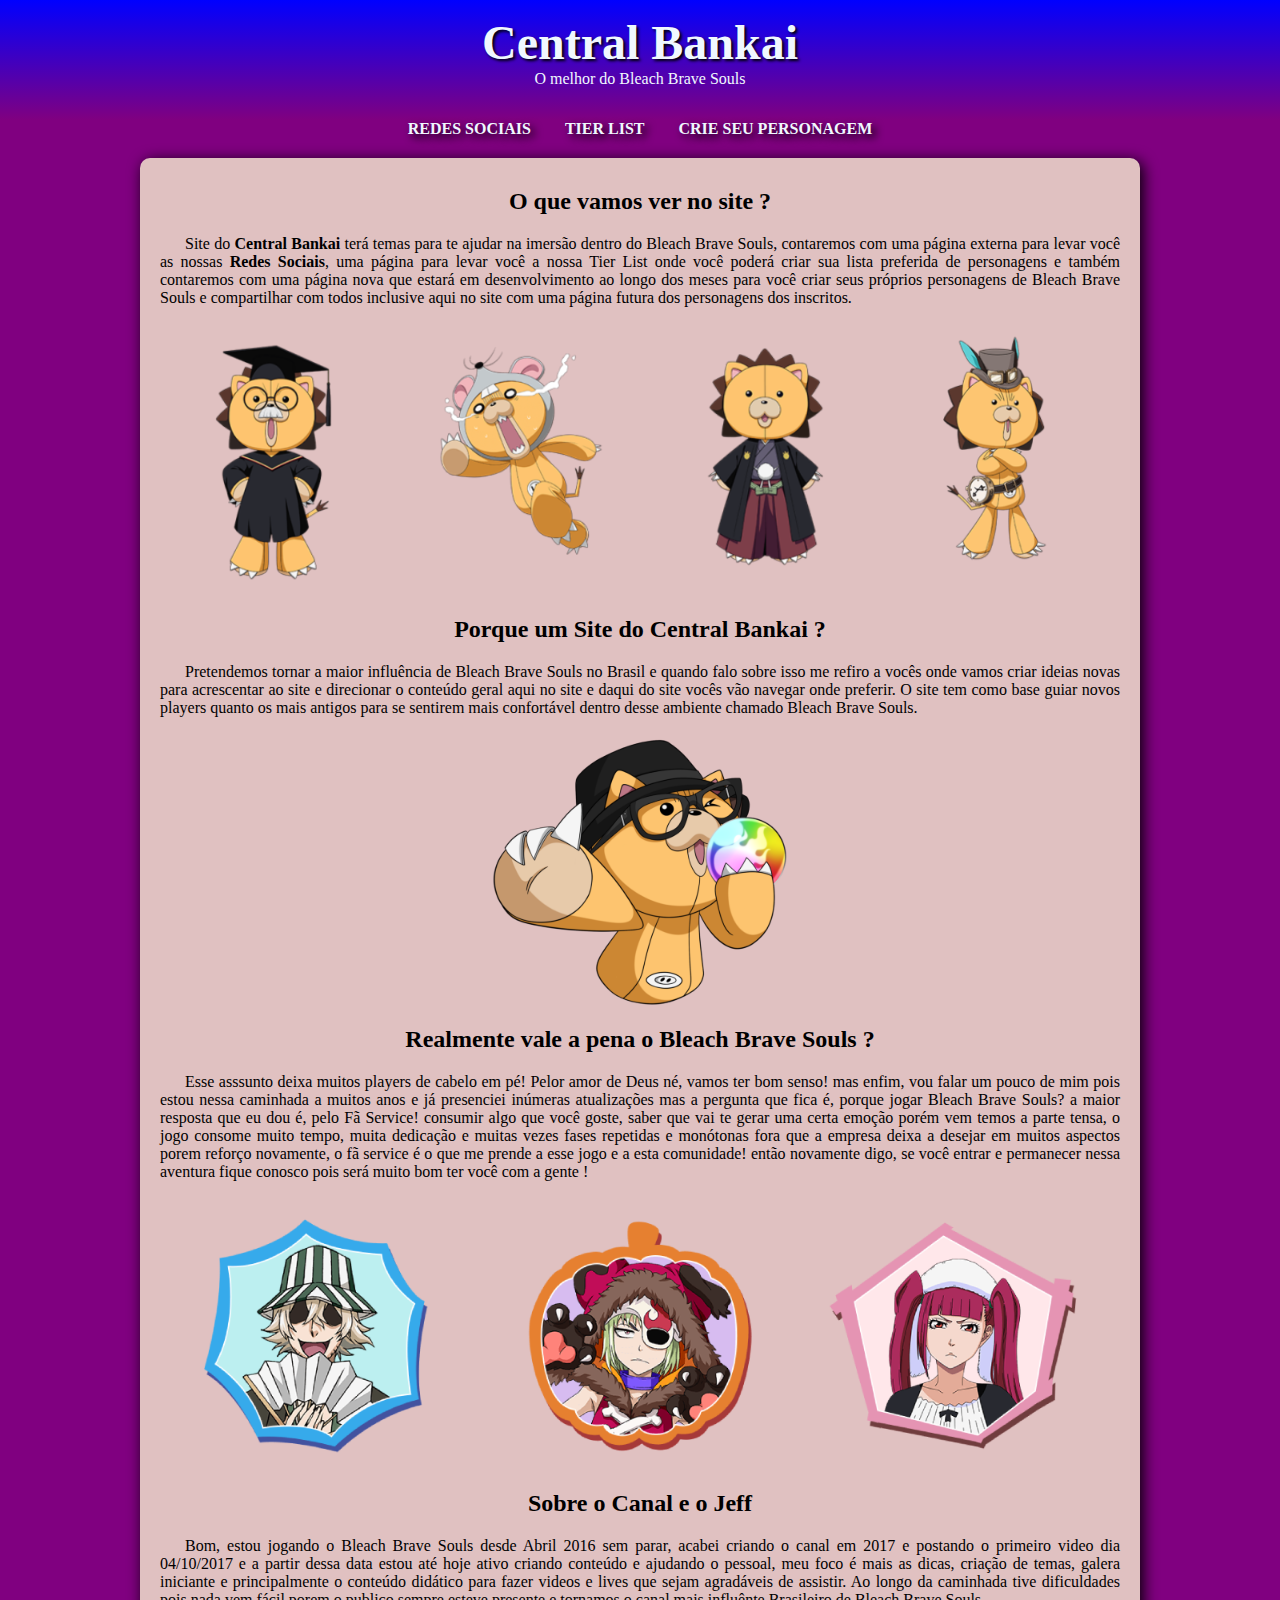
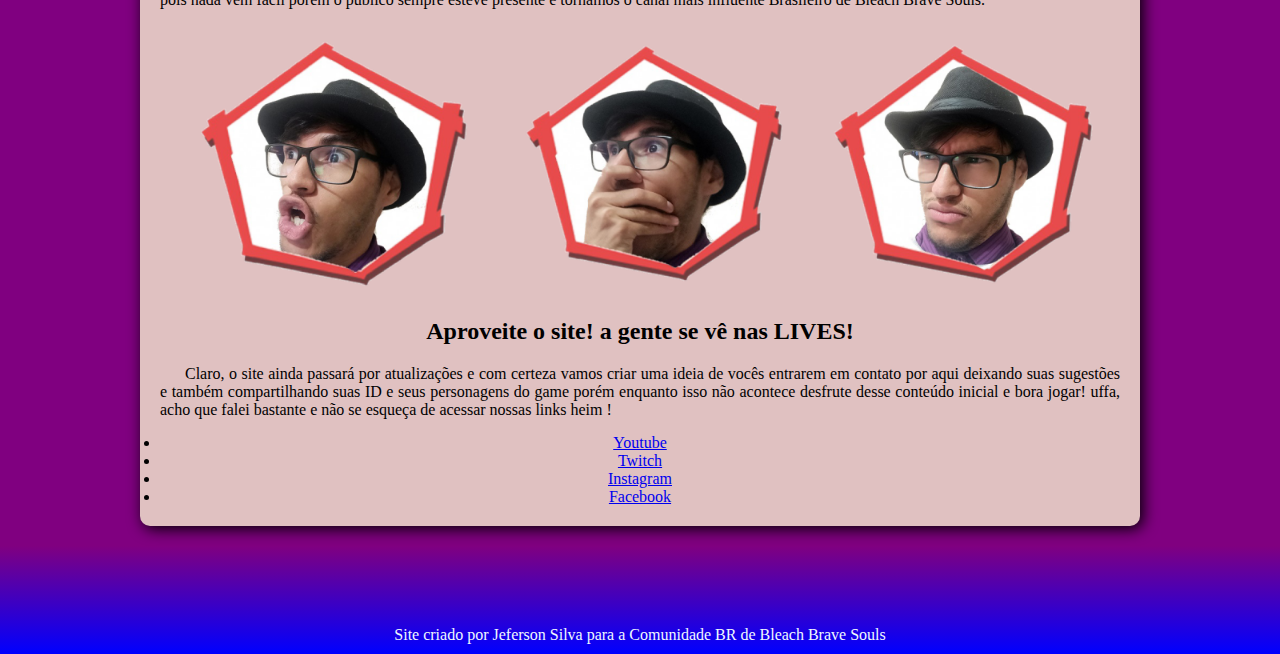
==== index.html @ f64adb1a "Commit Inicial do Site" ====
<!DOCTYPE html>
<html lang="pt-br">
<head>
    <meta charset="UTF-8">
    <meta http-equiv="X-UA-Compatible" content="IE=edge">
    <meta name="viewport" content="width=device-width, initial-scale=1.0">
    <link rel="shortcut icon" href="favicon/favicon-32x32.png" type="image/x-icon">
    <title>Central Bankai</title>
    <link rel="stylesheet" href="style.css">
</head>
<body>
    <header>
        <h1>Central Bankai</h1>
        <p>O melhor do Bleach Brave Souls</p>
    </header>
    <nav>
        <a href="redes.html" rel="internal">Redes Sociais</a>
        <a href="tierlist.html" rel="internal">Tier List</a>
        <a href="crie.html" rel="internal">Crie seu Personagem</a>
    </nav>
    <main>
        <article>
            <h2>O que vamos ver no site ?</h2>
          <p>
            Site do <strong>Central Bankai</strong> terá temas para te ajudar na imersão dentro do Bleach Brave Souls, contaremos com uma página externa para levar você as nossas <strong>Redes Sociais</strong>, uma página para levar você a nossa Tier List onde você poderá criar sua lista preferida de personagens e também contaremos com uma página nova que estará em desenvolvimento ao longo dos meses para você criar seus próprios personagens de Bleach Brave Souls e compartilhar com todos inclusive aqui no site com uma página futura 
            dos personagens dos inscritos.
          </p>
           <picture>
               <source media="(max-width: 600px)" srcset="img/kon.P.png">
               <source media="(max-width: 800px)" srcset="img/kon.M.png">
              <img src="img/kon.G.png" alt="kon">
            </picture>
          <h2>Porque um Site do Central Bankai ?</h2>
          <p>
            Pretendemos tornar a maior influência de Bleach Brave Souls no Brasil e quando falo sobre
            isso me refiro a vocês onde vamos criar ideias novas para acrescentar ao site e direcionar
            o conteúdo geral aqui no site e daqui do site vocês vão navegar onde preferir. O site tem como base guiar novos players quanto os mais antigos para se sentirem mais confortável dentro desse ambiente chamado Bleach Brave Souls.
          </p>
          <picture>
              <source media="(max-width: 600px)" srcset="img/logo3.png">
              <img src="img/logo2.png" alt="logo do central">
          </picture>
          <h2>Realmente vale a pena o Bleach Brave Souls ?</h2>
          <p>Esse asssunto deixa muitos players de cabelo em pé! Pelor amor de Deus né, vamos ter bom senso! mas enfim, vou falar um pouco de mim pois estou nessa caminhada a muitos anos e já presenciei inúmeras atualizações mas a pergunta que fica é, porque jogar Bleach Brave Souls? a maior resposta que eu dou é, pelo Fã Service! consumir algo que você goste, saber que vai te gerar uma certa emoção porém vem temos a parte tensa, o jogo consome muito tempo, muita dedicação e muitas vezes fases repetidas e monótonas fora que a empresa deixa a desejar em muitos aspectos porem reforço novamente, o fã service é o que me prende a esse jogo e a esta comunidade! então novamente digo, se você entrar e permanecer nessa aventura fique conosco pois será muito bom ter você com a gente !</p>
        </article>
        <picture>
            <source media="(max-width: 600px)" srcset="img/logo4p.png">
            <img src="img/logo4g.png" alt="logo4">
        </picture>
        <h2>Sobre o Canal e o Jeff</h2>
        <p>Bom, estou jogando o Bleach Brave Souls desde Abril 2016 sem parar, acabei criando o canal em 2017 e postando o primeiro video dia 04/10/2017 e a partir dessa data estou até hoje ativo criando conteúdo e ajudando o pessoal, meu foco é mais as dicas, criação de temas, galera iniciante e principalmente o conteúdo didático para fazer videos e lives que sejam agradáveis de assistir. Ao longo da caminhada tive dificuldades pois nada vem fácil porem o publico sempre esteve presente e tornamos o canal mais influênte Brasileiro de Bleach Brave Souls.</p>
        <picture>
            <source media="(max-width: 600px)" srcset="img/logo5p.png">
            <img src="img/logo5g.png" alt="logojeff">
        </picture>
        <h2>Aproveite o site! a gente se vê nas LIVES!</h2>
        <p>Claro, o site ainda passará por atualizações e com certeza vamos criar uma ideia de vocês entrarem em contato por aqui deixando suas sugestões e também compartilhando suas ID e seus personagens do game porém enquanto isso não acontece desfrute desse conteúdo inicial e bora jogar! uffa, acho que falei bastante e não se esqueça de acessar nossas links heim !</p>
        <ul>
            <li><a href="https://www.youtube.com/centralbankai" target="_blank" rel="external">Youtube</a></li>
            <li><a href="https://www.twitch.tv/centralbankai" target="_blank" rel="external">Twitch</a></li>
            <li><a href="https://www.instagram.com/centralbankai" target="_blank" rel="external">Instagram</a></li>
            <li><a href="https://www.facebook.com/groups/Centralbankai" target="_blank" rel="external">Facebook</a></li>
        </ul>
    </main>
    <footer>Site criado por Jeferson Silva para a Comunidade BR de Bleach Brave Souls</footer>
</body>
</html>
---- style.css ----
* {
    box-sizing: border-box;
    margin: 0;
    padding: 0;
}

body {
    background-color: purple;
}

header {
   background-image: linear-gradient(to bottom, blue, purple);
   color: aliceblue;
   min-height: 120px;
   text-align: center;
   padding-top: 15px;
}

header h1 {
   font-size: 3em;
   text-shadow: 02px 02px 03px black;
}

header p {
      margin: 0px;
}

nav {
   background-color: purple;
   text-align: center;
   padding-bottom: 20px;
}

nav a {
    color: aliceblue;
    font-weight: bold;
    text-shadow: 04px 04px 08px black;
    padding: 15px;
    text-decoration: none;
    text-transform: uppercase;
}

nav a:hover {
    background-color: rgba(29, 16, 16, 0.425);
    border-radius: 05px;
    transition-duration: 0.3s;
}


main {
  background-color: rgb(224, 193, 193);
  margin: auto;
  min-width: 300px;
  max-width: 1000px;
  padding: 20px;
  margin-bottom: 20px;
  border-radius: 10px;
  box-shadow: 03px 03px 15px black;
  text-align: center;
  text-justify: auto;
}

h2 {
    padding: 05px;
    margin: 05px;
}

main p {
    margin: 15px 0px;
    text-align: justify;
    text-indent: 25px;
    
}

img {
    width: 100%;
}

article {

}

footer {
   background-image: linear-gradient(to top, blue, purple);
   padding: 80px;
   padding-bottom: 10px;
   color: aliceblue;
   text-align: center;
}
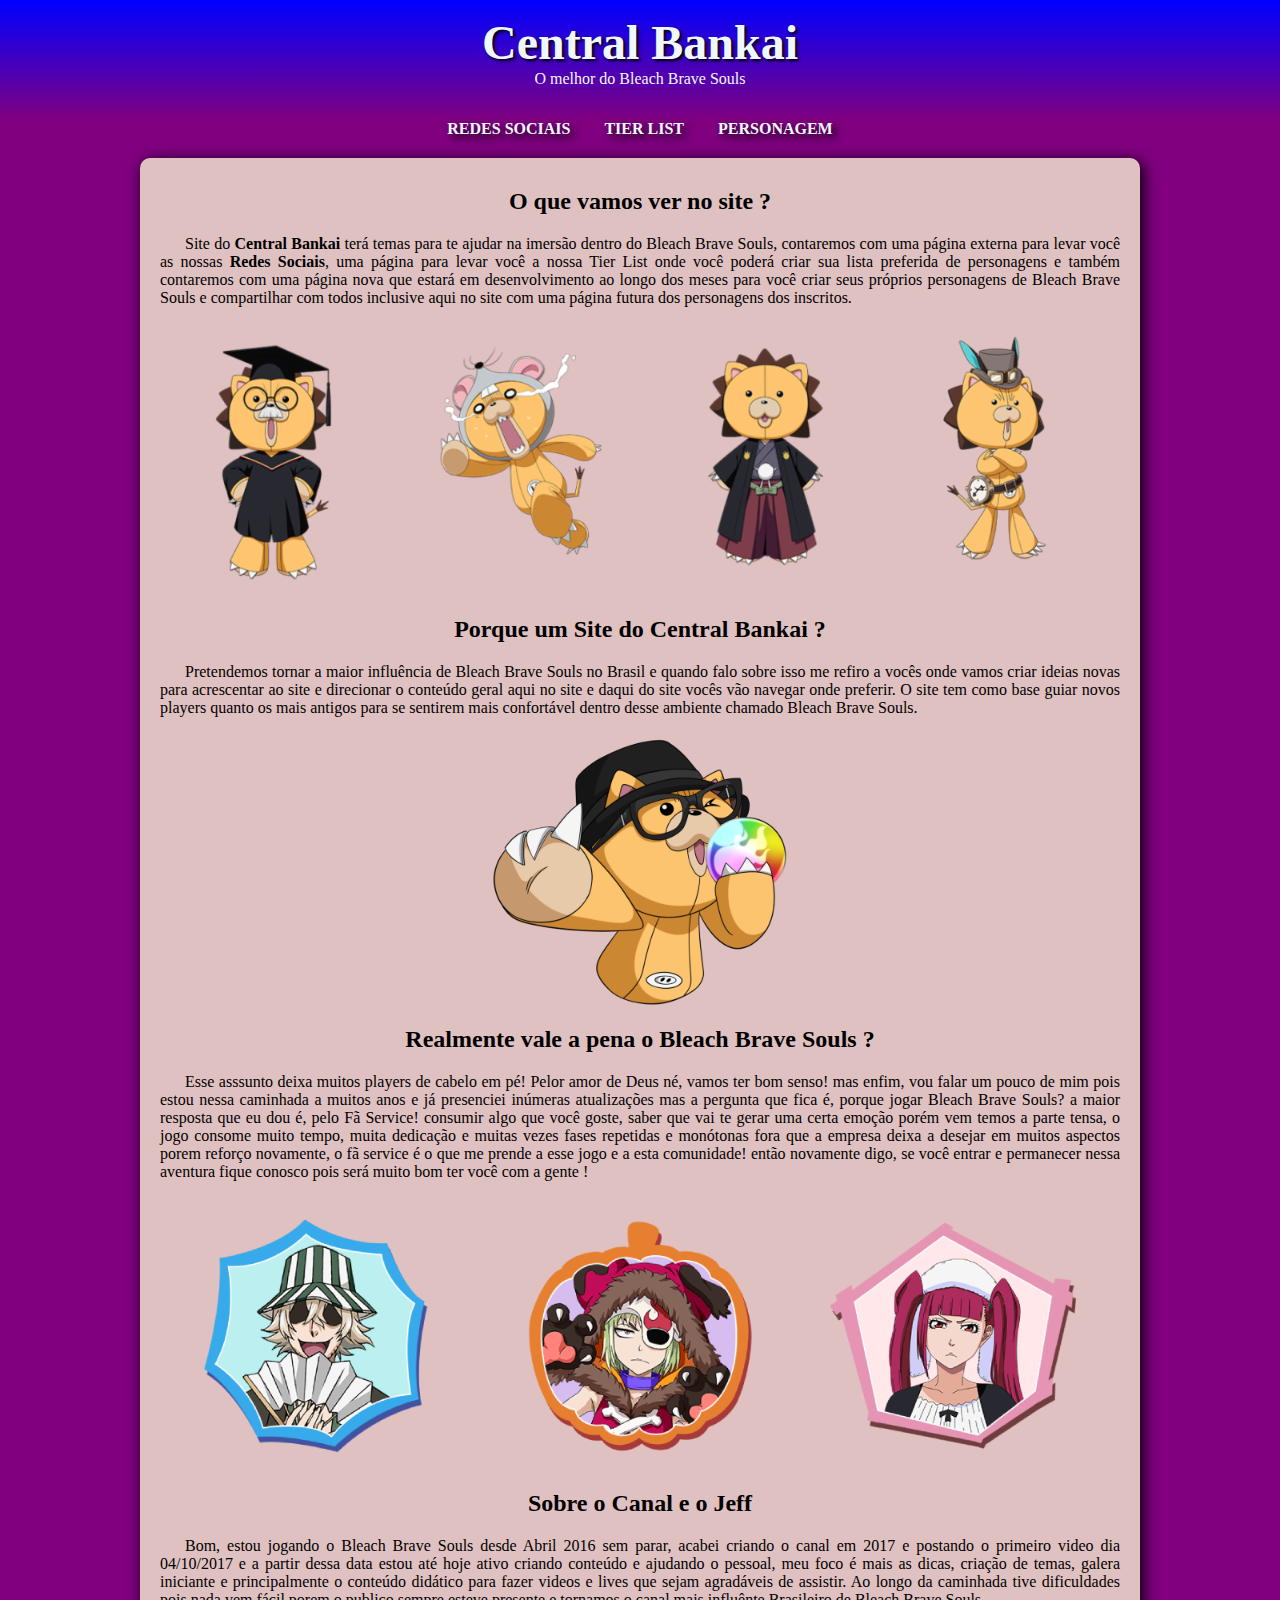
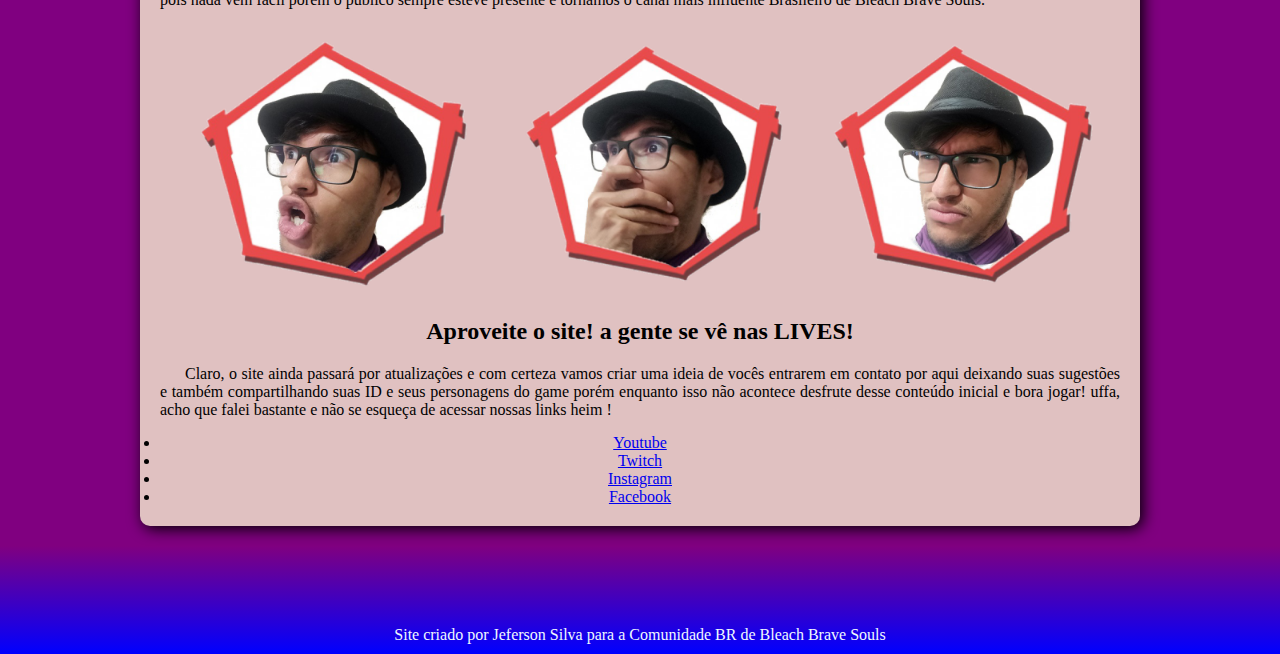
==== commit 82f56a8e: "mudança no index" ====
--- a/index.html
+++ b/index.html
@@ -16,7 +16,7 @@
     <nav>
         <a href="redes.html" rel="internal">Redes Sociais</a>
         <a href="tierlist.html" rel="internal">Tier List</a>
-        <a href="crie.html" rel="internal">Crie seu Personagem</a>
+        <a href="crie.html" rel="internal">Personagem</a>
     </nav>
     <main>
         <article>
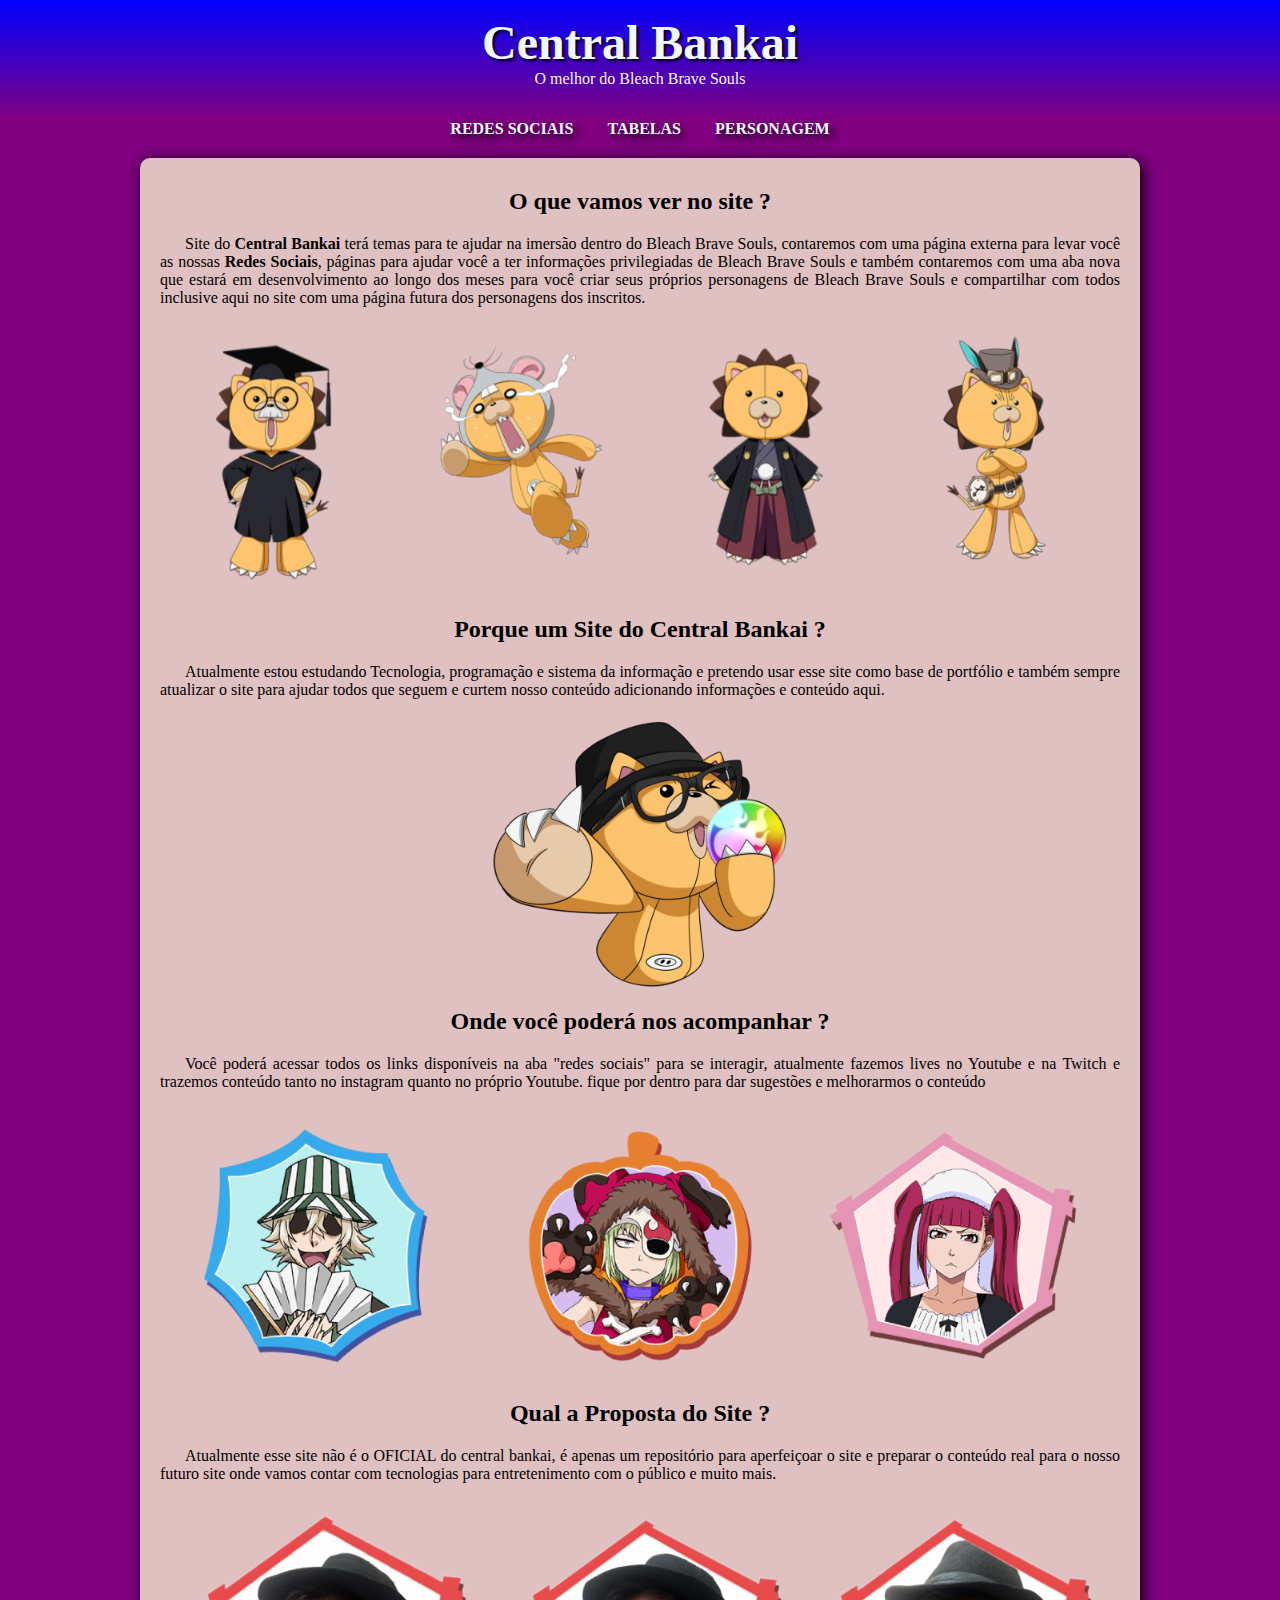
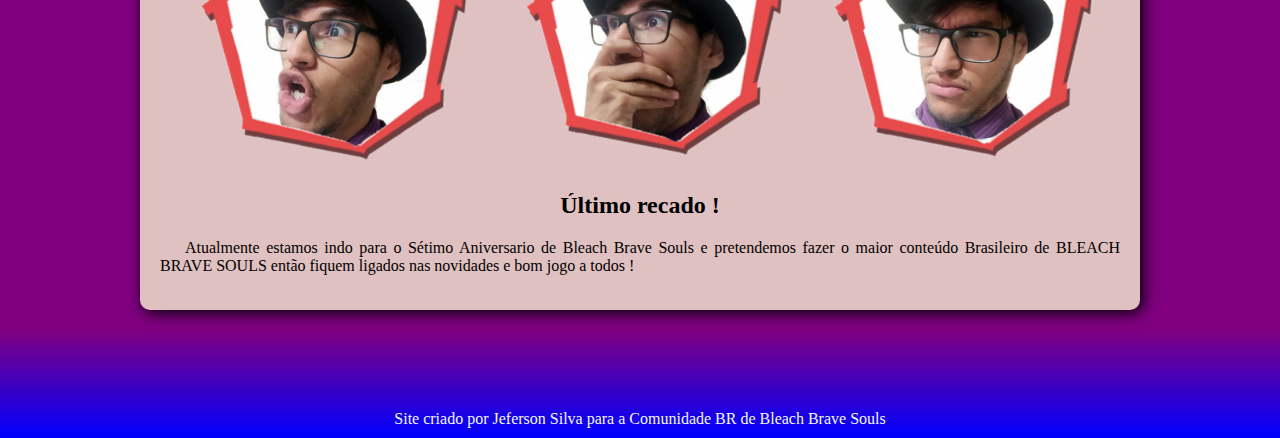
==== commit 8c963c26: "mudanças" ====
--- a/index.html
+++ b/index.html
@@ -15,14 +15,14 @@
     </header>
     <nav>
         <a href="redes.html" rel="internal">Redes Sociais</a>
-        <a href="tierlist.html" rel="internal">Tier List</a>
+        <a href="tabelas.html" rel="internal">Tabelas</a>
         <a href="crie.html" rel="internal">Personagem</a>
     </nav>
     <main>
         <article>
             <h2>O que vamos ver no site ?</h2>
           <p>
-            Site do <strong>Central Bankai</strong> terá temas para te ajudar na imersão dentro do Bleach Brave Souls, contaremos com uma página externa para levar você as nossas <strong>Redes Sociais</strong>, uma página para levar você a nossa Tier List onde você poderá criar sua lista preferida de personagens e também contaremos com uma página nova que estará em desenvolvimento ao longo dos meses para você criar seus próprios personagens de Bleach Brave Souls e compartilhar com todos inclusive aqui no site com uma página futura 
+            Site do <strong>Central Bankai</strong> terá temas para te ajudar na imersão dentro do Bleach Brave Souls, contaremos com uma página externa para levar você as nossas <strong>Redes Sociais</strong>, páginas para ajudar você a ter informações privilegiadas de Bleach Brave Souls e também contaremos com uma aba nova que estará em desenvolvimento ao longo dos meses para você criar seus próprios personagens de Bleach Brave Souls e compartilhar com todos inclusive aqui no site com uma página futura 
             dos personagens dos inscritos.
           </p>
            <picture>
@@ -32,35 +32,28 @@
             </picture>
           <h2>Porque um Site do Central Bankai ?</h2>
           <p>
-            Pretendemos tornar a maior influência de Bleach Brave Souls no Brasil e quando falo sobre
-            isso me refiro a vocês onde vamos criar ideias novas para acrescentar ao site e direcionar
-            o conteúdo geral aqui no site e daqui do site vocês vão navegar onde preferir. O site tem como base guiar novos players quanto os mais antigos para se sentirem mais confortável dentro desse ambiente chamado Bleach Brave Souls.
+            Atualmente estou estudando Tecnologia, programação e sistema da informação e pretendo usar esse site como base de portfólio e também sempre atualizar o site para ajudar todos que seguem e curtem nosso conteúdo adicionando informações e conteúdo aqui.
           </p>
           <picture>
               <source media="(max-width: 600px)" srcset="img/logo3.png">
               <img src="img/logo2.png" alt="logo do central">
           </picture>
-          <h2>Realmente vale a pena o Bleach Brave Souls ?</h2>
-          <p>Esse asssunto deixa muitos players de cabelo em pé! Pelor amor de Deus né, vamos ter bom senso! mas enfim, vou falar um pouco de mim pois estou nessa caminhada a muitos anos e já presenciei inúmeras atualizações mas a pergunta que fica é, porque jogar Bleach Brave Souls? a maior resposta que eu dou é, pelo Fã Service! consumir algo que você goste, saber que vai te gerar uma certa emoção porém vem temos a parte tensa, o jogo consome muito tempo, muita dedicação e muitas vezes fases repetidas e monótonas fora que a empresa deixa a desejar em muitos aspectos porem reforço novamente, o fã service é o que me prende a esse jogo e a esta comunidade! então novamente digo, se você entrar e permanecer nessa aventura fique conosco pois será muito bom ter você com a gente !</p>
+          <h2>Onde você poderá nos acompanhar ?</h2>
+          <p>Você poderá acessar todos os links disponíveis na aba "redes sociais" para se interagir, atualmente fazemos lives no Youtube e na Twitch e trazemos conteúdo tanto no instagram quanto no próprio Youtube. fique por dentro para dar sugestões e melhorarmos o conteúdo</p>
         </article>
         <picture>
             <source media="(max-width: 600px)" srcset="img/logo4p.png">
             <img src="img/logo4g.png" alt="logo4">
         </picture>
-        <h2>Sobre o Canal e o Jeff</h2>
-        <p>Bom, estou jogando o Bleach Brave Souls desde Abril 2016 sem parar, acabei criando o canal em 2017 e postando o primeiro video dia 04/10/2017 e a partir dessa data estou até hoje ativo criando conteúdo e ajudando o pessoal, meu foco é mais as dicas, criação de temas, galera iniciante e principalmente o conteúdo didático para fazer videos e lives que sejam agradáveis de assistir. Ao longo da caminhada tive dificuldades pois nada vem fácil porem o publico sempre esteve presente e tornamos o canal mais influênte Brasileiro de Bleach Brave Souls.</p>
+        <h2>Qual a Proposta do Site ?</h2>
+        <p>Atualmente esse site não é o OFICIAL do central bankai, é apenas um repositório para aperfeiçoar o site e preparar o conteúdo real para o nosso futuro site onde vamos contar com tecnologias para entretenimento com o público e muito mais.</p>
         <picture>
             <source media="(max-width: 600px)" srcset="img/logo5p.png">
             <img src="img/logo5g.png" alt="logojeff">
         </picture>
-        <h2>Aproveite o site! a gente se vê nas LIVES!</h2>
-        <p>Claro, o site ainda passará por atualizações e com certeza vamos criar uma ideia de vocês entrarem em contato por aqui deixando suas sugestões e também compartilhando suas ID e seus personagens do game porém enquanto isso não acontece desfrute desse conteúdo inicial e bora jogar! uffa, acho que falei bastante e não se esqueça de acessar nossas links heim !</p>
-        <ul>
-            <li><a href="https://www.youtube.com/centralbankai" target="_blank" rel="external">Youtube</a></li>
-            <li><a href="https://www.twitch.tv/centralbankai" target="_blank" rel="external">Twitch</a></li>
-            <li><a href="https://www.instagram.com/centralbankai" target="_blank" rel="external">Instagram</a></li>
-            <li><a href="https://www.facebook.com/groups/Centralbankai" target="_blank" rel="external">Facebook</a></li>
-        </ul>
+        <h2>Último recado !</h2>
+        <p>Atualmente estamos indo para o Sétimo Aniversario de Bleach Brave Souls e pretendemos fazer o maior conteúdo Brasileiro de BLEACH BRAVE SOULS então fiquem ligados nas novidades e bom jogo a todos !</p>
+       
     </main>
     <footer>Site criado por Jeferson Silva para a Comunidade BR de Bleach Brave Souls</footer>
 </body>
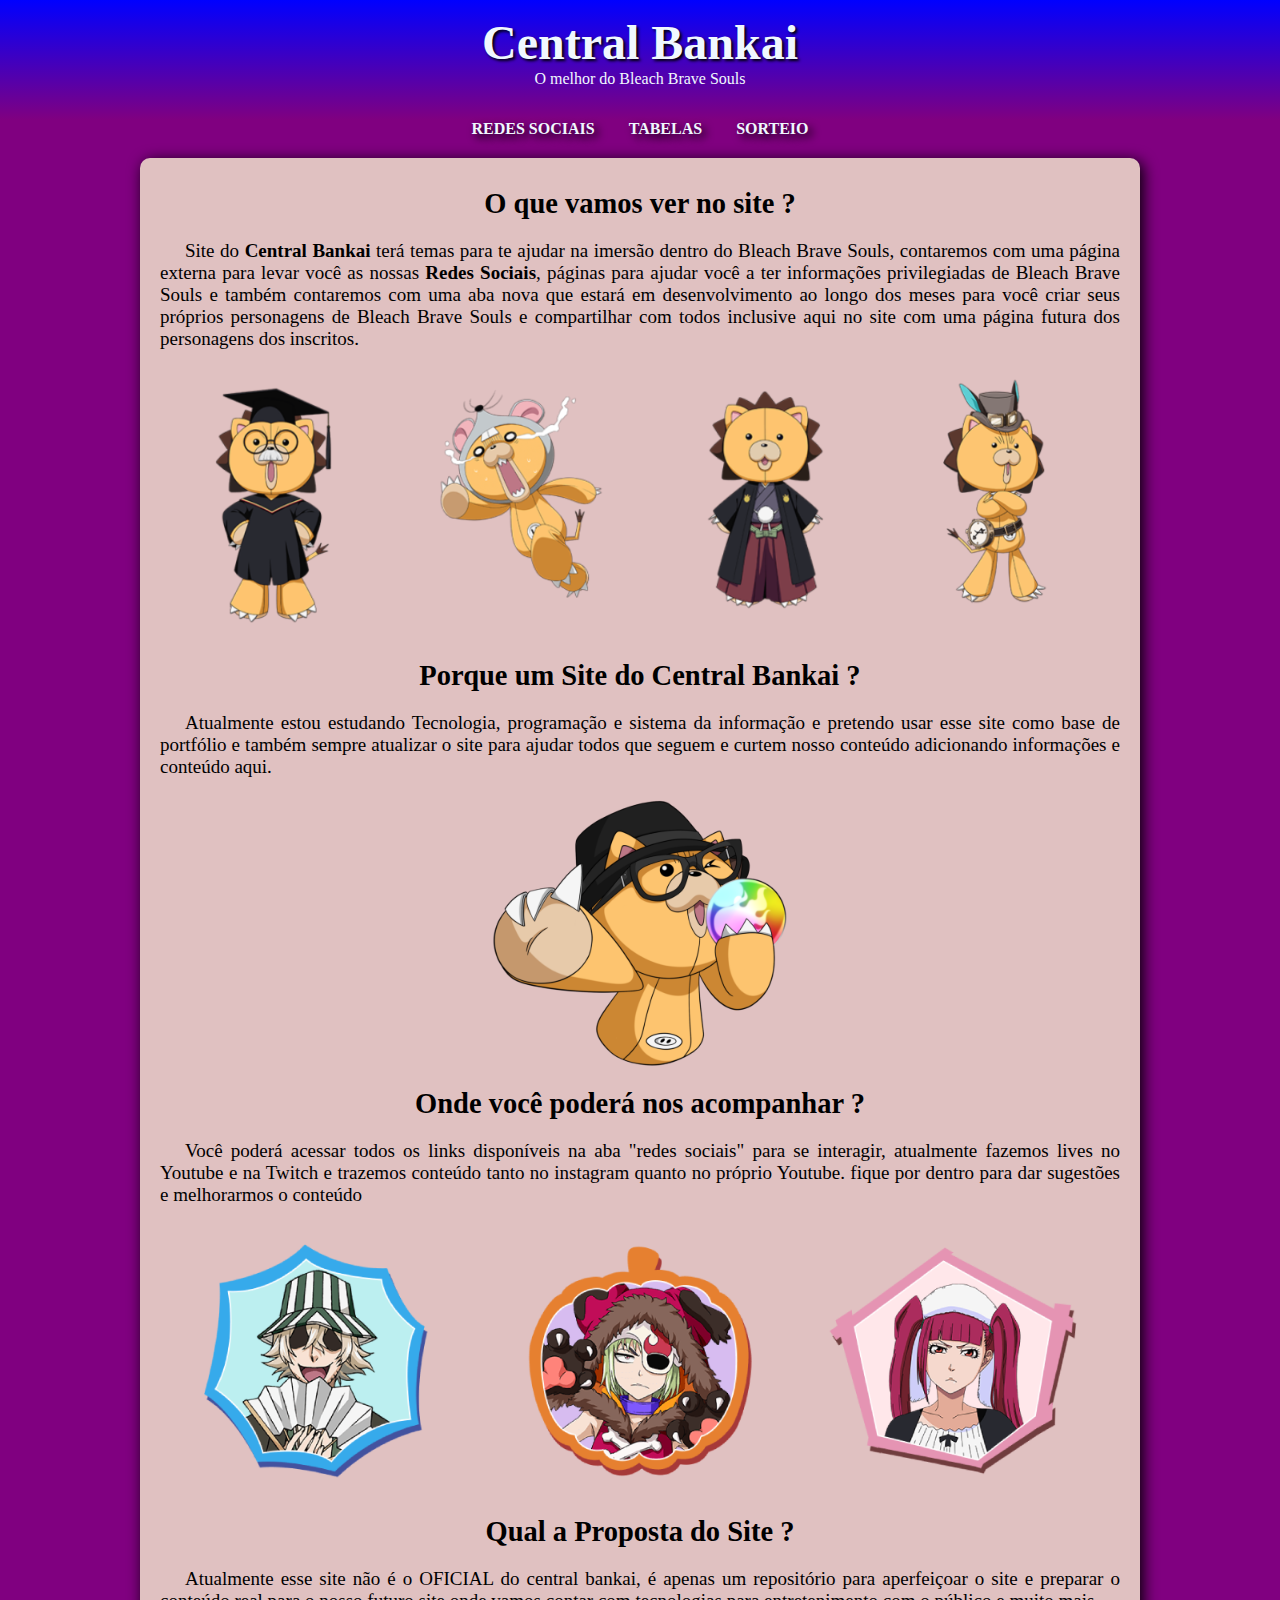
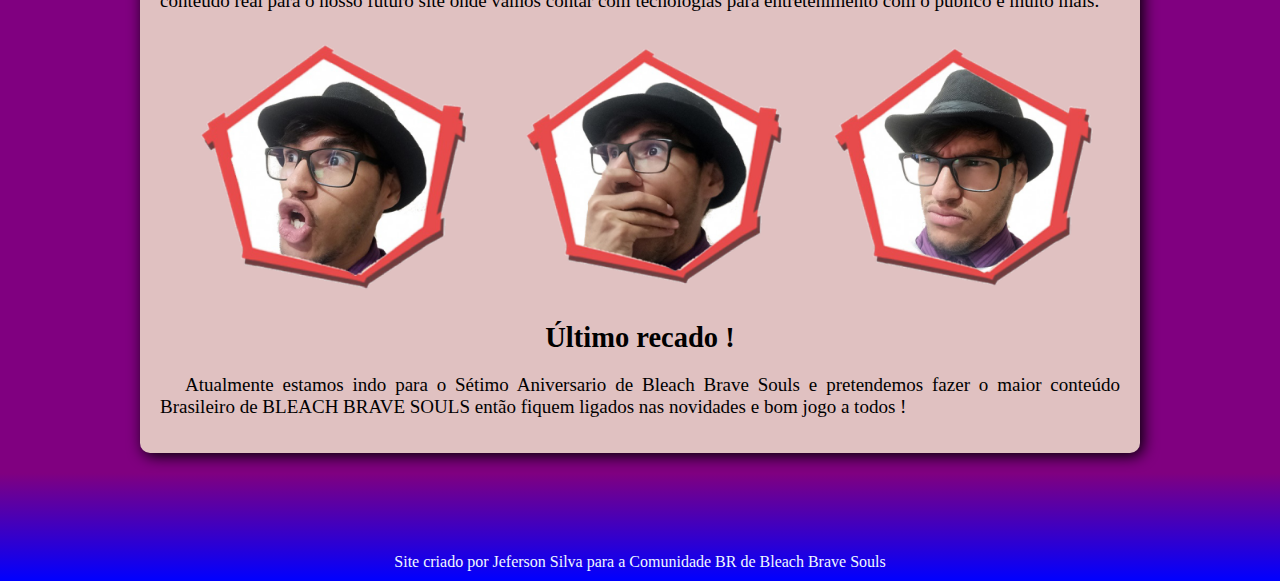
==== commit e922a5b6: "u´p" ====
--- a/index.html
+++ b/index.html
@@ -16,7 +16,7 @@
     <nav>
         <a href="redes.html" rel="internal">Redes Sociais</a>
         <a href="tabelas.html" rel="internal">Tabelas</a>
-        <a href="crie.html" rel="internal">Personagem</a>
+        <a href="crie.html" rel="internal">Sorteio</a>
     </nav>
     <main>
         <article>
--- a/style.css
+++ b/style.css
@@ -2,6 +2,7 @@
     box-sizing: border-box;
     margin: 0;
     padding: 0;
+    text-decoration: none;
 }
 
 body {
@@ -49,6 +50,7 @@
 
 main {
   background-color: rgb(224, 193, 193);
+  font-size: 19px;
   margin: auto;
   min-width: 300px;
   max-width: 1000px;
@@ -76,9 +78,7 @@
     width: 100%;
 }
 
-article {
 
-}
 
 footer {
    background-image: linear-gradient(to top, blue, purple);
@@ -86,4 +86,91 @@
    padding-bottom: 10px;
    color: aliceblue;
    text-align: center;
-}+}
+
+
+div.cq1 {
+  padding: 1%;
+}
+
+div.cq2 {
+    padding: 1%;
+  }
+
+div.cq3 {
+    padding: 1%;
+  }
+
+ div p {
+    color: rgb(0, 0, 0);
+    font-weight: bold;
+    font-family: Cambria, Cochin, Georgia, Times, 'Times New Roman', serif;
+    text-shadow: 05px 05px 08px rgba(46, 45, 45, 0.829);
+    text-decoration: double;
+    text-transform: uppercase;
+    text-align: center;
+    padding: 2%;
+  }
+
+
+
+  main.redes {
+    width: 20%;
+  }
+
+  div.redes01 {
+    padding: 2%;
+    margin: 2%;
+  }
+
+  div.redes01:hover {
+    
+    background-color: rgba(110, 61, 61, 0.356);
+    border-radius: 05px;
+    transition-duration: 0.3s;
+    
+  }
+
+  div.redes02 {
+    padding: 2%;
+    margin: 2%;
+  }
+
+  div.redes02:hover {
+    background-color: rgba(110, 61, 61, 0.356);
+    border-radius: 05px;
+    transition-duration: 0.3s;
+  }
+
+  div.redes03 {
+    padding: 2%;
+    margin: 2%;
+  }
+
+  div.redes03:hover {
+    background-color: rgba(110, 61, 61, 0.356);
+    border-radius: 05px;
+    transition-duration: 0.3s;
+  }
+
+  div.redes04 {
+    padding: 2%;
+    margin: 2%;
+  }
+
+  div.redes04:hover {
+    background-color: rgba(110, 61, 61, 0.356);
+    border-radius: 05px;
+    transition-duration: 0.3s;
+  }
+
+  div.redes05 {
+    padding: 2%;
+    margin: 2%;
+  }
+
+  div.redes05:hover {
+    background-color: rgba(110, 61, 61, 0.356);
+    border-radius: 05px;
+    transition-duration: 0.3s;
+  }
